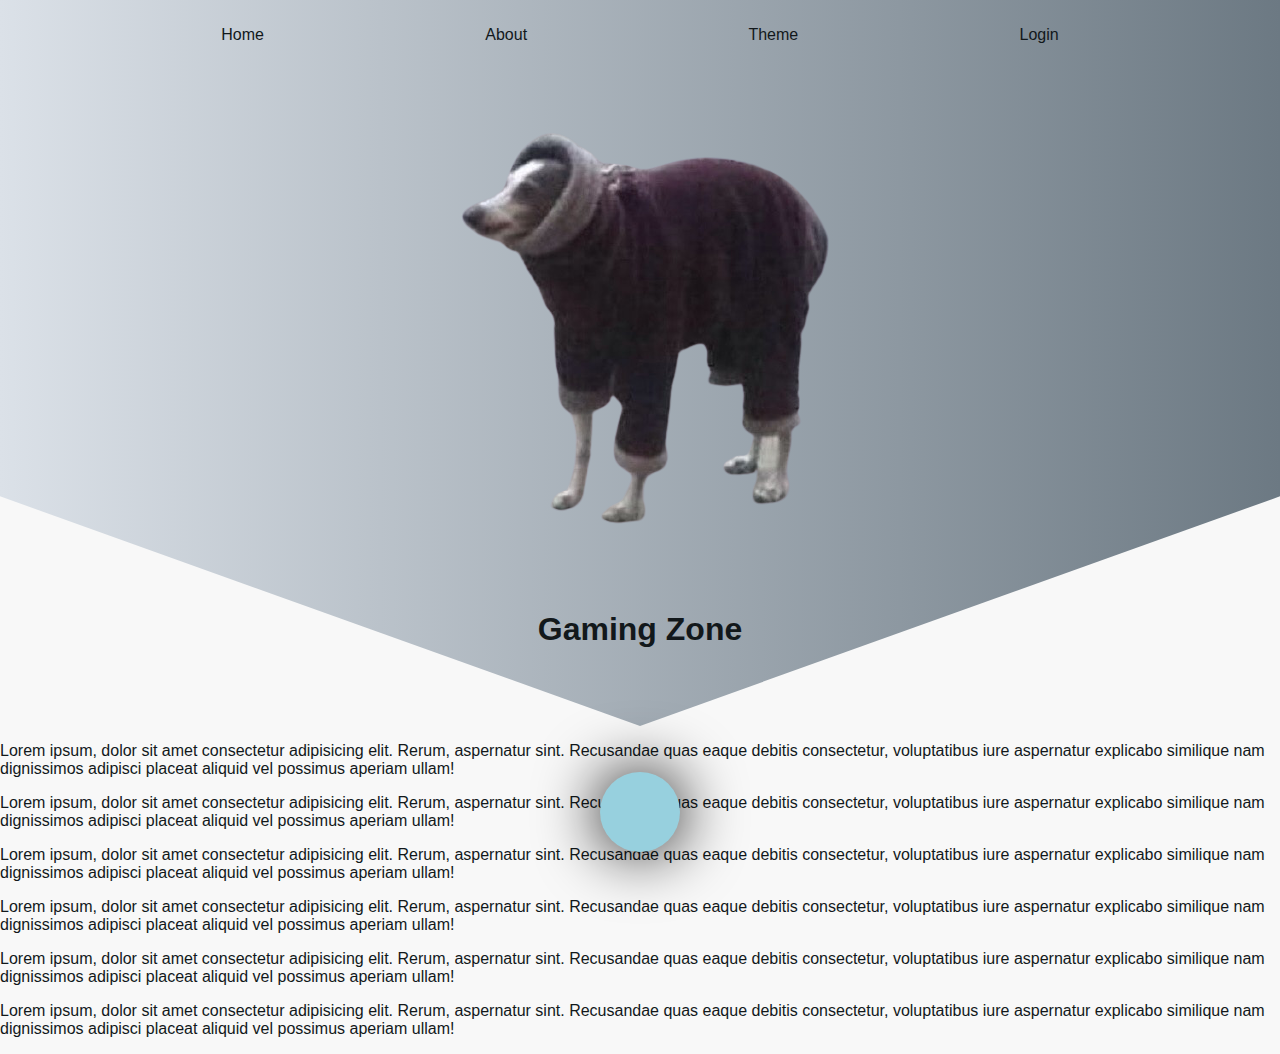
==== changableTheme.html @ 26fe1438 "Added some new pages" ====
<!DOCTYPE html>
<html lang="en">
<head>
    <meta charset="UTF-8">
    <meta http-equiv="X-UA-Compatible" content="IE=edge">
    <meta name="viewport" content="width=device-width, initial-scale=1.0">
    <link rel="stylesheet" href="css/changableTheme.css"></link>
    <script defer src="scripts/changableTheme.js"></script>
    <title>Home</title>
</head>
<body class="light">
    <nav class="navbar">
        <ul class="navbar-nav">
            <li class="nav-item">
                <a href="#">Home</a>
            </li>
            <li class="nav-item">
                <a href="#">About</a>
            </li>
            <li class="nav-item has-dropdown">
                <a href="#">Theme</a>
                <ul class="dropdown">
                    <il class="dropdown-item">
                        <a id="light" href="#">light</a>
                    </il>
                    <il class="dropdown-item">
                        <a id="dark" href="#">dark</a>
                    </il>
                    <il class="dropdown-item">
                        <a id="solar" href="#">solar</a>
                    </il>
                </ul>
            </li>
            <li class="nav-item">
                <a href="#">Login</a>
            </li>
        </ul>
    </nav>
    <header>
        <img src="images/56b-removebg-preview.png" class="logo">
        <h1>Gaming Zone</h1>
    </header>
    <main>

        <div class="nav-toggle"></div>

        <p>Lorem ipsum, dolor sit amet consectetur adipisicing elit. Rerum, aspernatur sint. Recusandae quas eaque debitis consectetur, voluptatibus iure aspernatur explicabo similique nam dignissimos adipisci placeat aliquid vel possimus aperiam ullam!</p>
        <p>Lorem ipsum, dolor sit amet consectetur adipisicing elit. Rerum, aspernatur sint. Recusandae quas eaque debitis consectetur, voluptatibus iure aspernatur explicabo similique nam dignissimos adipisci placeat aliquid vel possimus aperiam ullam!</p>
        <p>Lorem ipsum, dolor sit amet consectetur adipisicing elit. Rerum, aspernatur sint. Recusandae quas eaque debitis consectetur, voluptatibus iure aspernatur explicabo similique nam dignissimos adipisci placeat aliquid vel possimus aperiam ullam!</p>
        <p>Lorem ipsum, dolor sit amet consectetur adipisicing elit. Rerum, aspernatur sint. Recusandae quas eaque debitis consectetur, voluptatibus iure aspernatur explicabo similique nam dignissimos adipisci placeat aliquid vel possimus aperiam ullam!</p>
        <p>Lorem ipsum, dolor sit amet consectetur adipisicing elit. Rerum, aspernatur sint. Recusandae quas eaque debitis consectetur, voluptatibus iure aspernatur explicabo similique nam dignissimos adipisci placeat aliquid vel possimus aperiam ullam!</p>
        <p>Lorem ipsum, dolor sit amet consectetur adipisicing elit. Rerum, aspernatur sint. Recusandae quas eaque debitis consectetur, voluptatibus iure aspernatur explicabo similique nam dignissimos adipisci placeat aliquid vel possimus aperiam ullam!</p>
    </main>

</body>
</html>
---- css/changableTheme.css ----
:root {
    --gray0: #f8f8f8;
    --gray1: #dbe1e8;
    --gray2: #b2becd;
    --gray3: #6c7983;
    --gray4: #454e56;
    --gray5: #2a2e35;
    --gray6: #12181b;
    --blue: #0084a5;
    --purple: #a82dd1;
    --yellow: #fff565;
}

.light {
    --bg: var(--gray0);
    --bg-nav: linear-gradient(to right, var(--gray1), var(--gray3));
    --bg-dropdown: var(--gray0);
    --text: var(--gray6);
    --border-color: var(--blue);
    --bg-solar: var(--yellow);
}
  

.dark {
    --bg: var(--gray5);
    --bg-nav: linear-gradient(to right, var(--gray5), var(--gray6));
    --bg-dropdown: var(--gray6);
    --text: var(--gray0);
    --border-color: var(--purple);
    --bg-solar: var(--blue);
}

.solar {
    --gray0: #fbffd4;
    --gray1: #f7f8d0;
    --gray2: #b6f880;
    --gray3: #5ec72d;
    --gray4: #3ea565;
    --gray5: #005368;
    --gray6: #003d4c;
}

body {
    margin: 0;
    padding: 0;
    font-family: 'Arial Narrow Bold', sans-serif;
    color: var(--text);
    background: var(--bg);
    transition: background 500ms ease-in-out, color 1000ms ease-in-out;
}

ul {
    list-style-type: none;
    margin: 0;
    padding: 0;
}

a {
    color: currentColor;
    text-decoration: none;
}

.navbar {
    height: 70px;
    width: 100%;
    background: var(--bg-nav);
    color: var(--text);
}

.navbar-nav {
    display: flex;
    align-items: center;
    justify-content: space-evenly;
    height: 100%;
}

header {
    padding: 1em;
    background: var(--bg-nav);
    margin-bottom: 1em;
    padding-bottom: 3.5em;
    text-align: center;
    clip-path: polygon(50% 0%, 100% 0%, 100% 65%, 50% 100%, 0% 65%, 0% 0%);
}

.dropdown {
    position: absolute;
    width: 300px;
    opacity: 0;
    z-index: 2;
    background: var(--bg-dropdown);
    border-top: 2px solid var(--border-color);
    border-bottom-left-radius: 8px;
    border-bottom-right-radius: 8px;

    display: flex;
    align-items: center;
    justify-content: space-evenly;
    height: 3rem;
    margin-top: 2rem;
    padding: .5rem;

    box-shadow: rgba(2,8,20,0.5) 0px .175em .5em;
    transform: translateX(-40%);

    transition: opacity .15% ease-out;
    -moz-transition: opacity .25s ease-out;
    -webkit-transition: opacity .25s  ease-out;
}

.has-dropdown:focus-within .dropdown {
    opacity: 1;
    pointer-events: auto;
}

.dropdown-item a {
    width: 100%;
    height: 100%;
    size: .7rem;
    padding-left: 10px;
    font-weight: bold;
}

.dropdown-item a::before {
    content: ' ';
    border: 2px solid var(--border-color);
    border-radius: 50%;
    width: 2rem;
    height: 2rem;
    display: inline-block;
    vertical-align: middle;
    margin-right: 10px;
}

#dark::before {
    background: #2a2e35;
}

#light::before {
    background: #ffffff;
}

#solar::before {
    background: var(--bg-solar);
}

/* Logo Animation */


@keyframes color-rotate {
    from {
        filter: saturate(200%) brightness(100%) hue-rotate(0deg);
    }
    to {
        filter: saturate(200%) brightness(150%) hue-rotate(360deg);
    }
}

.logo:hover {
    animation: color-rotate .2s;
    animation-iteration-count: infinite; 
    animation-direction: alternate;
}






.nav-toggle {
    height: 5rem;
    width: 5rem;
    background-color: #97d0de;
    position: fixed;
    left: calc(50% - 2.5rem);
    bottom: 3rem;
    /* transform: translatex(-50%); */
    border-radius: 5rem;
    cursor: pointer;
    transition: transform, background-color;
    border: none;
    outline: none;
    box-shadow: 0rem 0rem 4rem rgba(0 0 0 / 1);
    transition-timing-function: ease;
    transition-duration: 400ms;

}

.nav-toggle:hover {
    transform: scale(1.2);
}

.nav-toggle:active {
    transition-duration: 50ms;
    transform: scale(0.8);
}
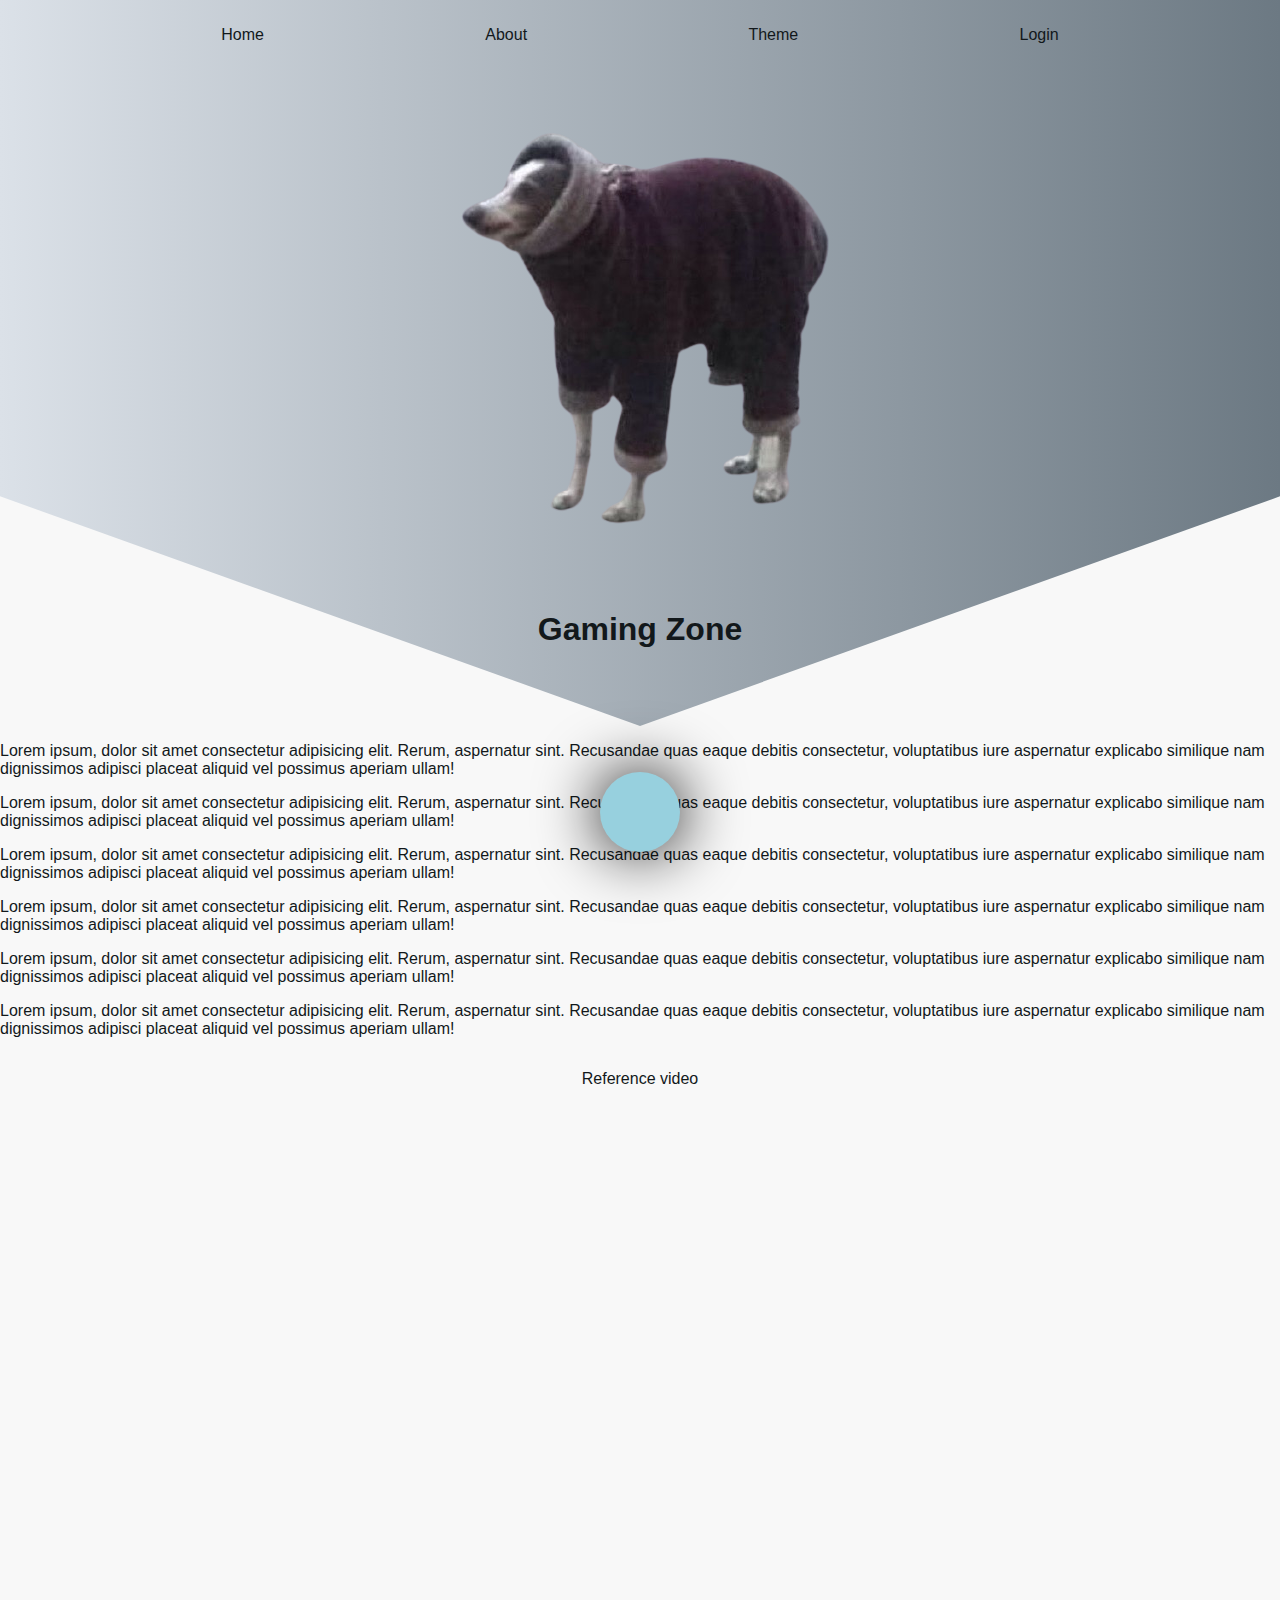
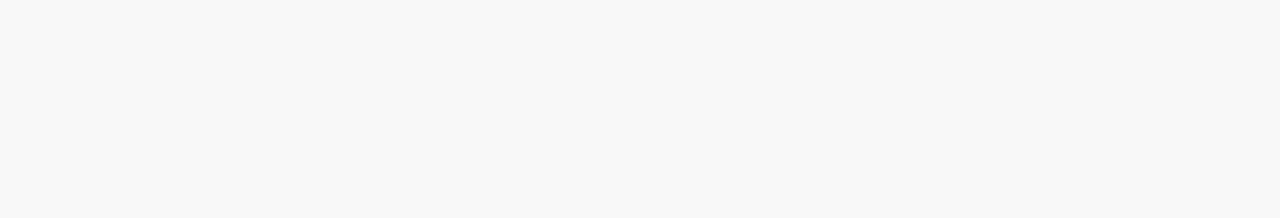
==== commit 0fc7368c: "added images, favicon, and youtube ref" ====
--- a/changableTheme.html
+++ b/changableTheme.html
@@ -4,6 +4,8 @@
     <meta charset="UTF-8">
     <meta http-equiv="X-UA-Compatible" content="IE=edge">
     <meta name="viewport" content="width=device-width, initial-scale=1.0">
+    <link rel="icon" type="image/x-icon" href="images/favicon.ico">
+    <link rel="stylesheet" href="css/defaultStyles.css"></link>
     <link rel="stylesheet" href="css/changableTheme.css"></link>
     <script defer src="scripts/changableTheme.js"></script>
     <title>Home</title>
@@ -37,7 +39,7 @@
         </ul>
     </nav>
     <header>
-        <img src="images/56b-removebg-preview.png" class="logo">
+        <img src="images/dog.png" class="logo">
         <h1>Gaming Zone</h1>
     </header>
     <main>
@@ -50,6 +52,12 @@
         <p>Lorem ipsum, dolor sit amet consectetur adipisicing elit. Rerum, aspernatur sint. Recusandae quas eaque debitis consectetur, voluptatibus iure aspernatur explicabo similique nam dignissimos adipisci placeat aliquid vel possimus aperiam ullam!</p>
         <p>Lorem ipsum, dolor sit amet consectetur adipisicing elit. Rerum, aspernatur sint. Recusandae quas eaque debitis consectetur, voluptatibus iure aspernatur explicabo similique nam dignissimos adipisci placeat aliquid vel possimus aperiam ullam!</p>
         <p>Lorem ipsum, dolor sit amet consectetur adipisicing elit. Rerum, aspernatur sint. Recusandae quas eaque debitis consectetur, voluptatibus iure aspernatur explicabo similique nam dignissimos adipisci placeat aliquid vel possimus aperiam ullam!</p>
+    
+        <div class="video-container"> 
+            <p>Reference video</p>
+            <iframe width="1280" height="720" src="https://www.youtube.com/embed/rXuHGLzSmSE" title="CSS Theme Switcher by Reverse-Engineering Alligator.io" frameborder="0" allow="accelerometer; autoplay; clipboard-write; encrypted-media; gyroscope; picture-in-picture" allowfullscreen></iframe>
+          </div>
+    
     </main>
 
 </body>
--- a/css/defaultStyles.css
+++ b/css/defaultStyles.css
@@ -0,0 +1,79 @@
+
+:root {
+    --gray0: #f8f8f8;
+    --gray1: #dbe1e8;
+    --gray2: #b2becd;
+    --gray3: #6c7983;
+    --gray4: #454e56;
+    --gray5: #2a2e35;
+    --gray6: #12181b;
+    --blue: #0084a5;
+    --purple: #a82dd1;
+    --yellow: #d42f45;
+
+    --padding: 50px;
+}
+
+
+.dark {
+    --bg: var(--gray5);
+    --bg-nav: linear-gradient(to right, var(--gray5), var(--gray6));
+    --bg-dropdown: var(--gray6);
+    --text: var(--gray0);
+    --border-color: var(--purple);
+    --bg-solar: var(--blue);
+}
+
+.light {
+    --bg: var(--gray0);
+    --bg-nav: linear-gradient(to right, var(--gray1), var(--gray3));
+    --bg-dropdown: var(--gray0);
+    --text: var(--gray6);
+    --border-color: var(--blue);
+    --bg-solar: var(--yellow);
+}
+
+body {
+    margin: 0;
+    padding: 0px;
+    font-family: 'Arial Narrow Bold', sans-serif;
+    color: var(--text);
+    background: var(--bg);
+}
+
+
+a {
+    text-decoration: none;
+    color: var(--text);
+}
+
+
+.title-container {
+    width: auto;
+    min-width: 500px;
+    height: auto;
+    margin: 50px;
+    text-align: center;
+}
+
+.video-container {
+    display: flex;
+    flex-direction: column;
+    justify-content: center;
+    align-items: center;
+
+    width: 100%;
+    min-width: 600px;    
+}
+
+.video-container iframe, .video-container object, .video-container embed {
+	width: calc(100% - 100px);
+    height: calc(100% - 100px);
+    aspect-ratio: 16/9;
+
+    min-width: 500px;
+    max-width: 1280px;
+    margin: var(--padding);
+    margin-top: 0px;
+
+}